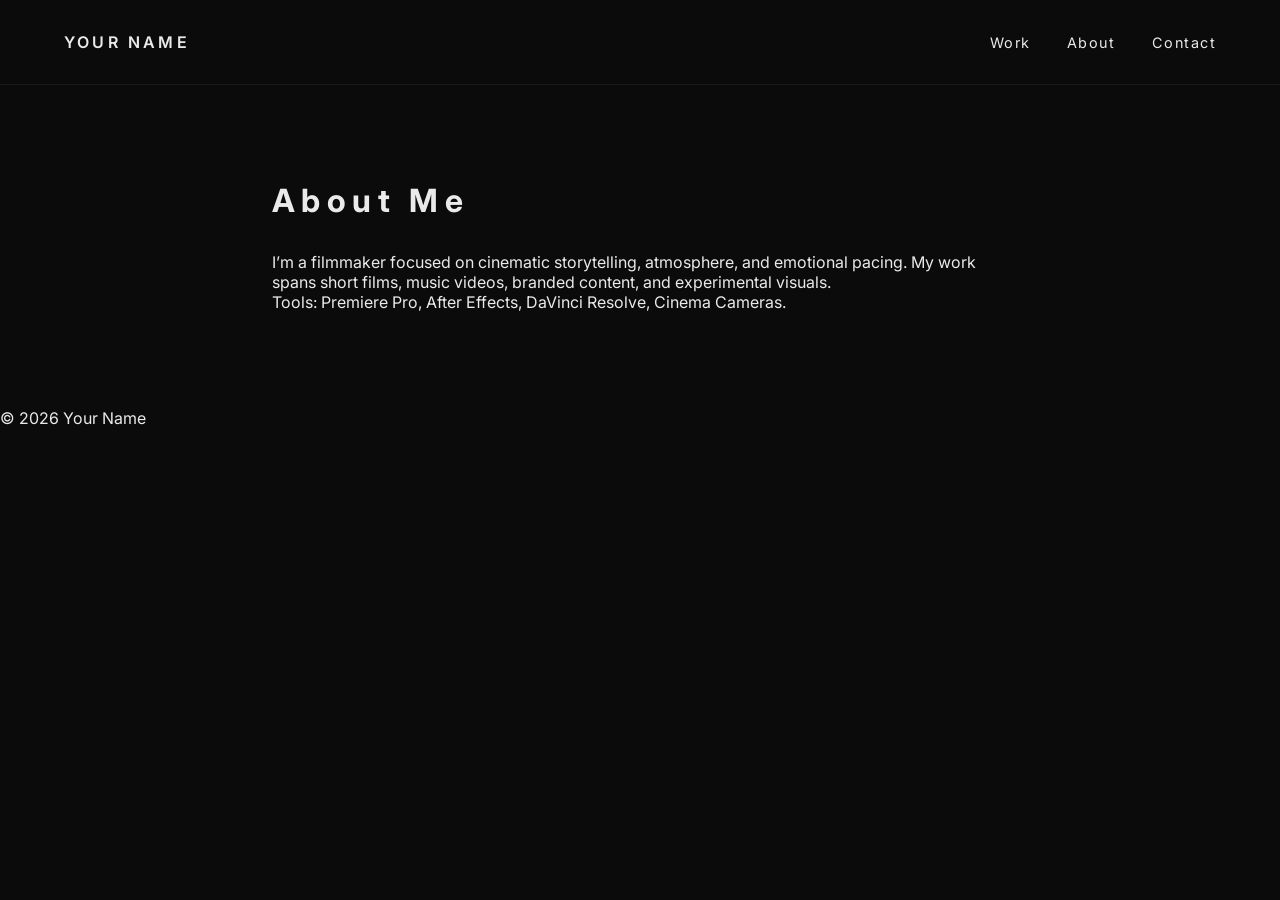
==== about.html @ 2c9fdd38 "Init commit" ====
<!DOCTYPE html>
<html lang="en">
<head>
  <meta charset="UTF-8">
  <title>About</title>
  <link rel="stylesheet" href="style.css">
  <meta name="viewport" content="width=device-width, initial-scale=1.0">
</head>
<body>

<header class="simple-header">
  <nav class="nav">
    <div class="logo">YOUR NAME</div>
    <div class="nav-links">
      <a href="index.html">Work</a>
      <a href="about.html">About</a>
      <a href="contact.html">Contact</a>
    </div>
  </nav>
</header>

<main class="about">
  <h1>About Me</h1>
  <p>
    I’m a filmmaker focused on cinematic storytelling, atmosphere,
    and emotional pacing. My work spans short films, music videos,
    branded content, and experimental visuals.
  </p>

  <p>
    Tools: Premiere Pro, After Effects, DaVinci Resolve, Cinema Cameras.
  </p>
</main>

<footer>
  © 2026 Your Name
</footer>

</body>
</html>
---- style.css ----
@import url('https://fonts.googleapis.com/css2?family=Inter:wght@300;400;600&display=swap');

* {
  margin: 0;
  padding: 0;
  box-sizing: border-box;
}

body {
  font-family: 'Inter', sans-serif;
  background: #0b0b0b;
  color: #eaeaea;
}

/* NAV */
.nav {
  display: flex;
  justify-content: space-between;
  align-items: center;
  padding: 2rem 4rem;
}

.logo {
  font-weight: 600;
  letter-spacing: 0.2em;
}

.nav-links a {
  margin-left: 2rem;
  text-decoration: none;
  color: #eaeaea;
  font-size: 0.9rem;
  letter-spacing: 0.1em;
}

.nav-links a:hover {
  color: #aaa;
}

/* HERO */
.hero {
  height: 80vh;
  background: linear-gradient(to bottom, rgba(0,0,0,0.6), #0b0b0b),
              url('https://images.unsplash.com/photo-1526170375885-4d8ecf77b99f');
  background-size: cover;
  background-position: center;
  display: flex;
  flex-direction: column;
  justify-content: space-between;
}

.hero-text {
  text-align: center;
  margin-bottom: 8rem;
}

.hero-text h1 {
  font-size: 3rem;
  letter-spacing: 0.15em;
}

.hero-text p {
  margin-top: 1rem;
  font-size: 0.9rem;
  letter-spacing: 0.3em;
  opacity: 0.7;
}

/* PORTFOLIO */
.portfolio {
  padding: 4rem;
}

.video-grid {
  display: grid;
  grid-template-columns: repeat(auto-fit, minmax(320px, 1fr));
  gap: 3rem;
}

.video-card {
  transition: transform 0.4s ease;
}

.video-card:hover {
  transform: scale(1.03);
}

.video-card iframe {
  width: 100%;
  aspect-ratio: 16 / 9;
  border: none;
}

.video-info {
  margin-top: 1rem;
}

.video-info h2 {
  font-size: 1rem;
  letter-spacing: 0.1em;
}

.video-info span {
  font-size: 0.75rem;
  opacity: 0.6;
}

/* ABOUT & CONTACT */
.simple-header {
  border-bottom: 1px solid #1a1a1a;
}

.about,
.contact {
  max-width: 800px;
  margin: auto;
  padding: 6rem 2rem;
}

.about h1,
.contact h1 {
  margin-bottom: 2rem;
  letter-spacing: 0.2em;
}

.about p,
.contact p {
  margin-
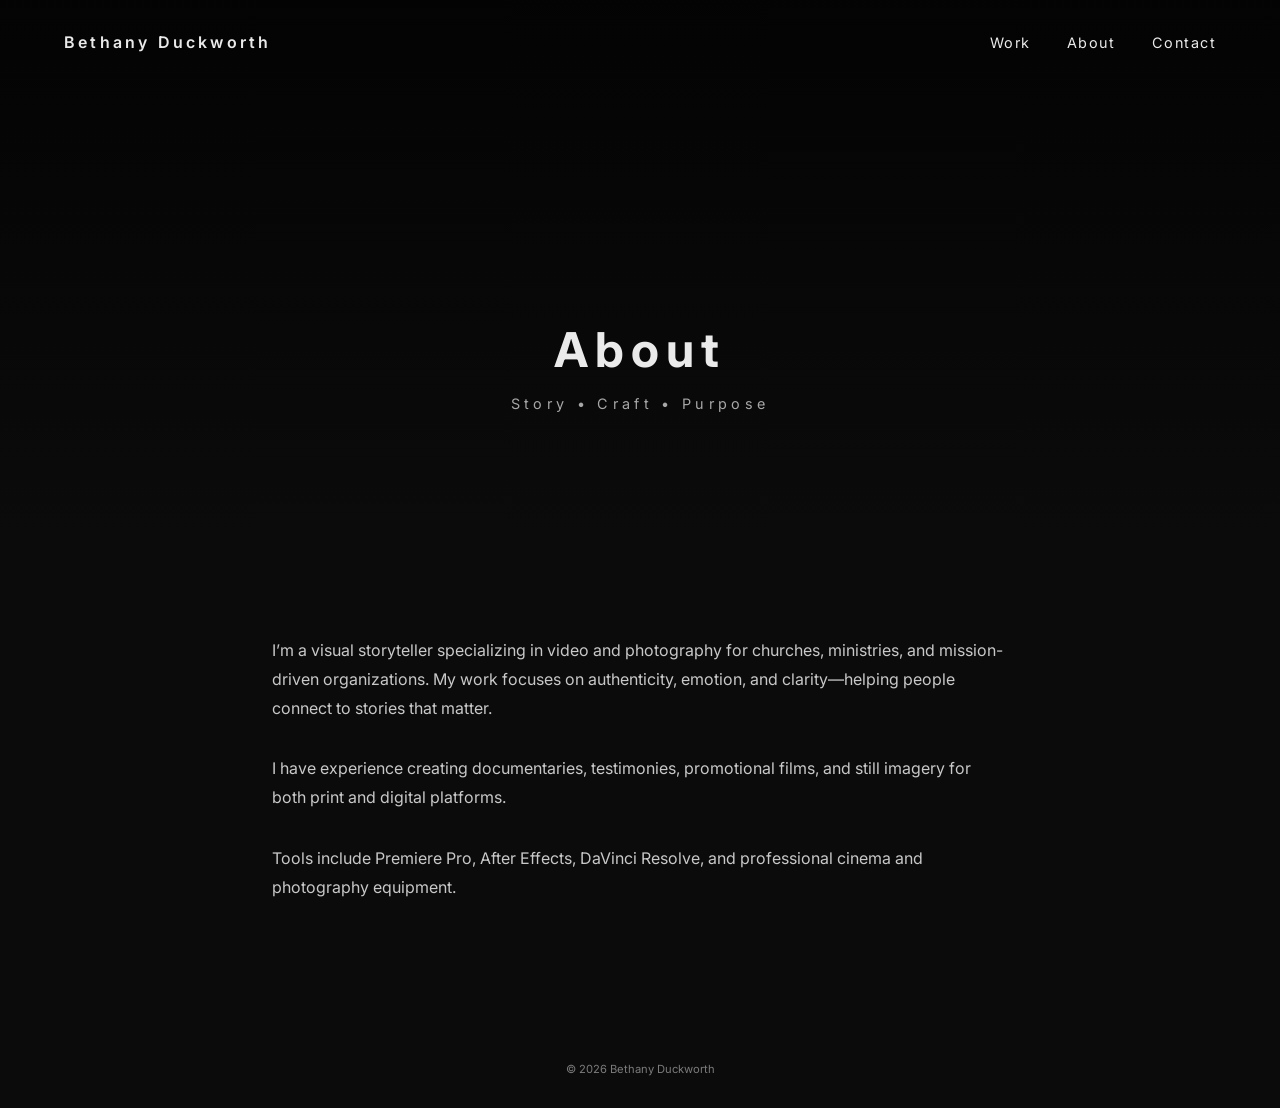
==== commit ae472f9b: "More" ====
--- a/about.html
+++ b/about.html
@@ -1,39 +1,50 @@
+<!-- about.html -->
 <!DOCTYPE html>
 <html lang="en">
 <head>
   <meta charset="UTF-8">
-  <title>About</title>
+  <title>About | Bethany Duckworth</title>
+  <meta name="viewport" content="width=device-width, initial-scale=1.0">
   <link rel="stylesheet" href="style.css">
-  <meta name="viewport" content="width=device-width, initial-scale=1.0">
 </head>
 <body>
 
-<header class="simple-header">
+<header class="hero simple-hero">
   <nav class="nav">
-    <div class="logo">YOUR NAME</div>
+    <div class="logo">Bethany Duckworth</div>
     <div class="nav-links">
       <a href="index.html">Work</a>
       <a href="about.html">About</a>
       <a href="contact.html">Contact</a>
     </div>
   </nav>
+
+  <div class="hero-text">
+    <h1>About</h1>
+    <p>Story • Craft • Purpose</p>
+  </div>
 </header>
 
 <main class="about">
-  <h1>About Me</h1>
   <p>
-    I’m a filmmaker focused on cinematic storytelling, atmosphere,
-    and emotional pacing. My work spans short films, music videos,
-    branded content, and experimental visuals.
+    I’m a visual storyteller specializing in video and photography for churches,
+    ministries, and mission-driven organizations. My work focuses on authenticity,
+    emotion, and clarity—helping people connect to stories that matter.
   </p>
 
   <p>
-    Tools: Premiere Pro, After Effects, DaVinci Resolve, Cinema Cameras.
+    I have experience creating documentaries, testimonies, promotional films,
+    and still imagery for both print and digital platforms.
+  </p>
+
+  <p>
+    Tools include Premiere Pro, After Effects, DaVinci Resolve, and professional
+    cinema and photography equipment.
   </p>
 </main>
 
 <footer>
-  © 2026 Your Name
+  © 2026 Bethany Duckworth
 </footer>
 
 </body>
--- a/style.css
+++ b/style.css
@@ -71,10 +71,12 @@
   padding: 4rem;
 }
 
+/* VIDEO GRID */
 .video-grid {
   display: grid;
   grid-template-columns: repeat(auto-fit, minmax(320px, 1fr));
   gap: 3rem;
+  margin-bottom: 6rem;
 }
 
 .video-card {
@@ -100,14 +102,65 @@
   letter-spacing: 0.1em;
 }
 
-.video-info span {
-  font-size: 0.75rem;
-  opacity: 0.6;
+/* PHOTO GRID */
+.photo-grid {
+  display: grid;
+  grid-template-columns: repeat(auto-fit, minmax(260px, 1fr));
+  gap: 2rem;
+  margin-bottom: 6rem;
 }
 
-/* ABOUT & CONTACT */
-.simple-header {
-  border-bottom: 1px solid #1a1a1a;
+.photo-card {
+  overflow: hidden;
+}
+
+.photo-card img {
+  width: 100%;
+  height: 100%;
+  object-fit: cover;
+  filter: grayscale(10%);
+  transition: transform 0.6s ease, filter 0.6s ease;
+}
+
+.photo-card:hover img {
+  transform: scale(1.05);
+  filter: grayscale(0%);
+}
+
+/* SECTION HEADERS */
+.section-header {
+  text-align: center;
+  margin-bottom: 4rem;
+}
+
+.section-eyebrow {
+  display: block;
+  font-size: 0.7rem;
+  letter-spacing: 0.3em;
+  text-transform: uppercase;
+  opacity: 0.6;
+  margin-bottom: 1rem;
+}
+
+.section-header h2 {
+  font-size: 2rem;
+  letter-spacing: 0.15em;
+}
+
+/* FOOTER */
+footer {
+  text-align: center;
+  padding: 2rem;
+  font-size: 0.7rem;
+  opacity: 0.5;
+}
+
+.simple-hero {
+  height: 60vh;
+  background: linear-gradient(to bottom, rgba(0,0,0,0.7), #0b0b0b),
+              url('https://images.unsplash.com/photo-1526170375885-4d8ecf77b99f');
+  background-size: cover;
+  background-position: center;
 }
 
 .about,
@@ -117,12 +170,19 @@
   padding: 6rem 2rem;
 }
 
-.about h1,
-.contact h1 {
+.about p,
+.contact p {
   margin-bottom: 2rem;
-  letter-spacing: 0.2em;
+  line-height: 1.8;
+  opacity: 0.85;
 }
 
-.about p,
-.contact p {
-  margin-
+.contact a {
+  color: #eaeaea;
+  text-decoration: none;
+  opacity: 0.7;
+}
+
+.contact a:hover {
+  opacity: 1;
+}
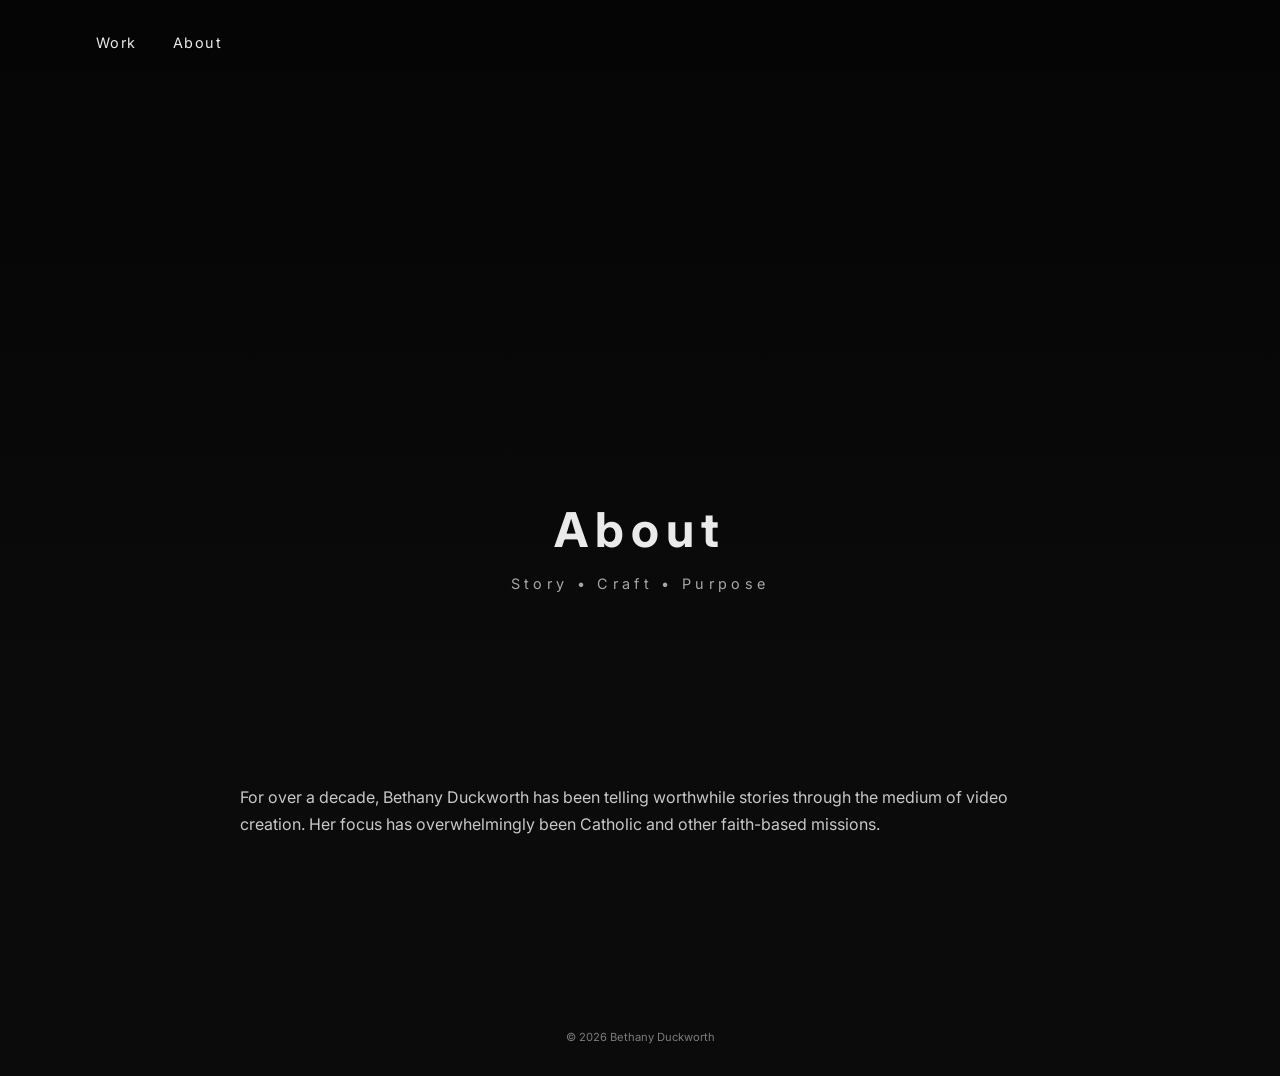
==== commit f99a799c: "About" ====
--- a/about.html
+++ b/about.html
@@ -1,4 +1,3 @@
-<!-- about.html -->
 <!DOCTYPE html>
 <html lang="en">
 <head>
@@ -9,13 +8,11 @@
 </head>
 <body>
 
-<header class="hero simple-hero">
+<header class="hero">
   <nav class="nav">
-    <div class="logo">Bethany Duckworth</div>
     <div class="nav-links">
       <a href="index.html">Work</a>
       <a href="about.html">About</a>
-      <a href="contact.html">Contact</a>
     </div>
   </nav>
 
@@ -25,22 +22,14 @@
   </div>
 </header>
 
-<main class="about">
-  <p>
-    I’m a visual storyteller specializing in video and photography for churches,
-    ministries, and mission-driven organizations. My work focuses on authenticity,
-    emotion, and clarity—helping people connect to stories that matter.
-  </p>
+<main class="portfolio">
 
-  <p>
-    I have experience creating documentaries, testimonies, promotional films,
-    and still imagery for both print and digital platforms.
-  </p>
-
-  <p>
-    Tools include Premiere Pro, After Effects, DaVinci Resolve, and professional
-    cinema and photography equipment.
-  </p>
+  <section class="video-grid">
+    <p style="margin: auto; max-width: 800px; font-size: 1rem; opacity: 0.85; line-height: 1.7;">
+      For over a decade, Bethany Duckworth has been telling worthwhile stories through the medium 
+      of video creation. Her focus has overwhelmingly been Catholic and other faith-based missions.
+    </p>
+  </section>
 </main>
 
 <footer>
--- a/style.css
+++ b/style.css
@@ -186,3 +186,76 @@
 .contact a:hover {
   opacity: 1;
 }
+
+.video-card video {
+  width: 100%;
+  height: auto;
+  display: block;
+  border-radius: 6px;
+}
+
+/* FILM REEL CONTAINER */
+.film-reel {
+  display: grid;
+  grid-template-columns: repeat(auto-fit, minmax(320px, 1fr));
+  gap: 3rem;
+  margin-bottom: 6rem;
+}
+
+/* EACH FILM FRAME */
+.reel-frame {
+  background: #0f0f0f;
+  padding: 1rem 0;
+  border-radius: 12px;
+  position: relative;
+  text-align: center;
+}
+
+/* VIDEO */
+.reel-frame video {
+  width: 90%;
+  border-radius: 6px;
+  margin: 0 auto;
+  display: block;
+  box-shadow: 0 20px 40px rgba(0,0,0,0.6);
+}
+
+/* TITLE */
+.reel-frame h3 {
+  color: #eee;
+  font-size: 1rem;
+  margin-top: 1rem;
+  letter-spacing: 0.05em;
+  text-transform: uppercase;
+}
+
+/* SPROCKET HOLES */
+.sprockets {
+  height: 18px;
+  margin: 10px auto;
+  width: 90%;
+  background:
+    repeating-linear-gradient(
+      to right,
+      #000 0,
+      #000 12px,
+      transparent 12px,
+      transparent 22px
+    );
+}
+
+.video-description {
+  margin-top: 0.5rem;
+  font-size: 0.95rem;
+  color: #ccc;
+  line-height: 1.4;
+  font-style: italic;
+  max-width: 90%;
+  opacity: 0.9;
+  transition: opacity 0.3s ease;
+}
+
+.video-card:hover .video-description {
+  opacity: 1;
+  color: #fff;
+}
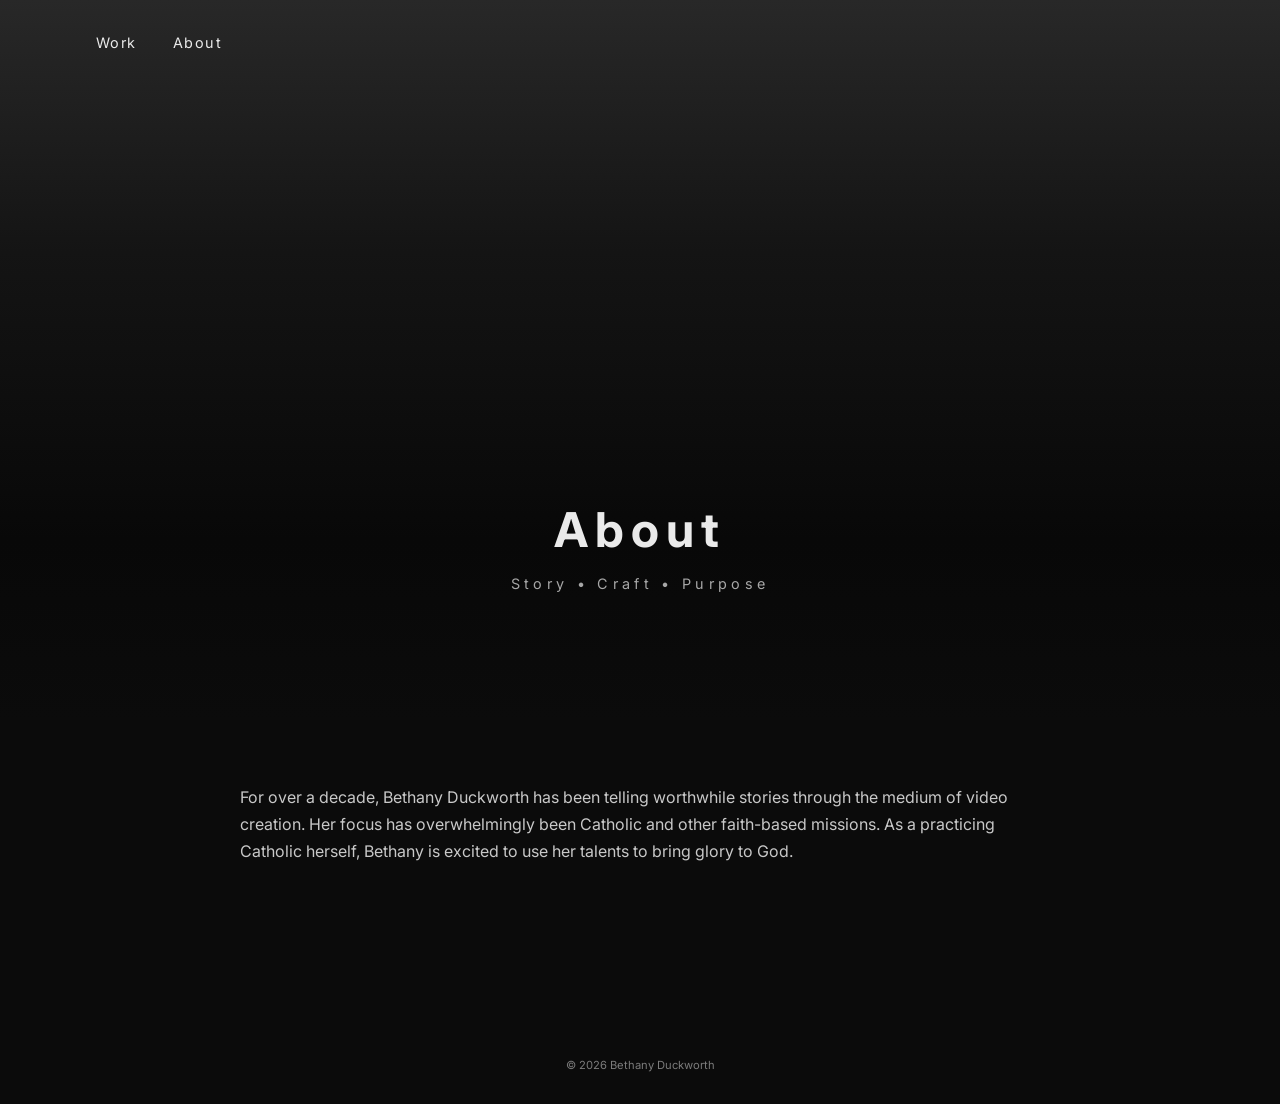
==== commit f6547fdf: "Gradiant" ====
--- a/about.html
+++ b/about.html
@@ -28,6 +28,7 @@
     <p style="margin: auto; max-width: 800px; font-size: 1rem; opacity: 0.85; line-height: 1.7;">
       For over a decade, Bethany Duckworth has been telling worthwhile stories through the medium 
       of video creation. Her focus has overwhelmingly been Catholic and other faith-based missions.
+      As a practicing Catholic herself, Bethany is excited to use her talents to bring glory to God.
     </p>
   </section>
 </main>
--- a/style.css
+++ b/style.css
@@ -40,10 +40,13 @@
 /* HERO */
 .hero {
   height: 80vh;
-  background: linear-gradient(to bottom, rgba(0,0,0,0.6), #0b0b0b),
-              url('https://images.unsplash.com/photo-1526170375885-4d8ecf77b99f');
-  background-size: cover;
-  background-position: center;
+  background: linear-gradient(
+    to bottom,
+    rgba(40, 40, 40, 1) 0%,
+    rgba(20, 20, 20, 1) 35%,
+    rgba(8, 8, 8, 1) 75%,
+    #0b0b0b 100%
+  );
   display: flex;
   flex-direction: column;
   justify-content: space-between;
@@ -157,8 +160,8 @@
 
 .simple-hero {
   height: 60vh;
-  background: linear-gradient(to bottom, rgba(0,0,0,0.7), #0b0b0b),
-              url('https://images.unsplash.com/photo-1526170375885-4d8ecf77b99f');
+  background: linear-gradient(to bottom, rgba(0,0,0,0.7), #0b0b0b);
+              /* url('https://images.unsplash.com/photo-1526170375885-4d8ecf77b99f'); */
   background-size: cover;
   background-position: center;
 }
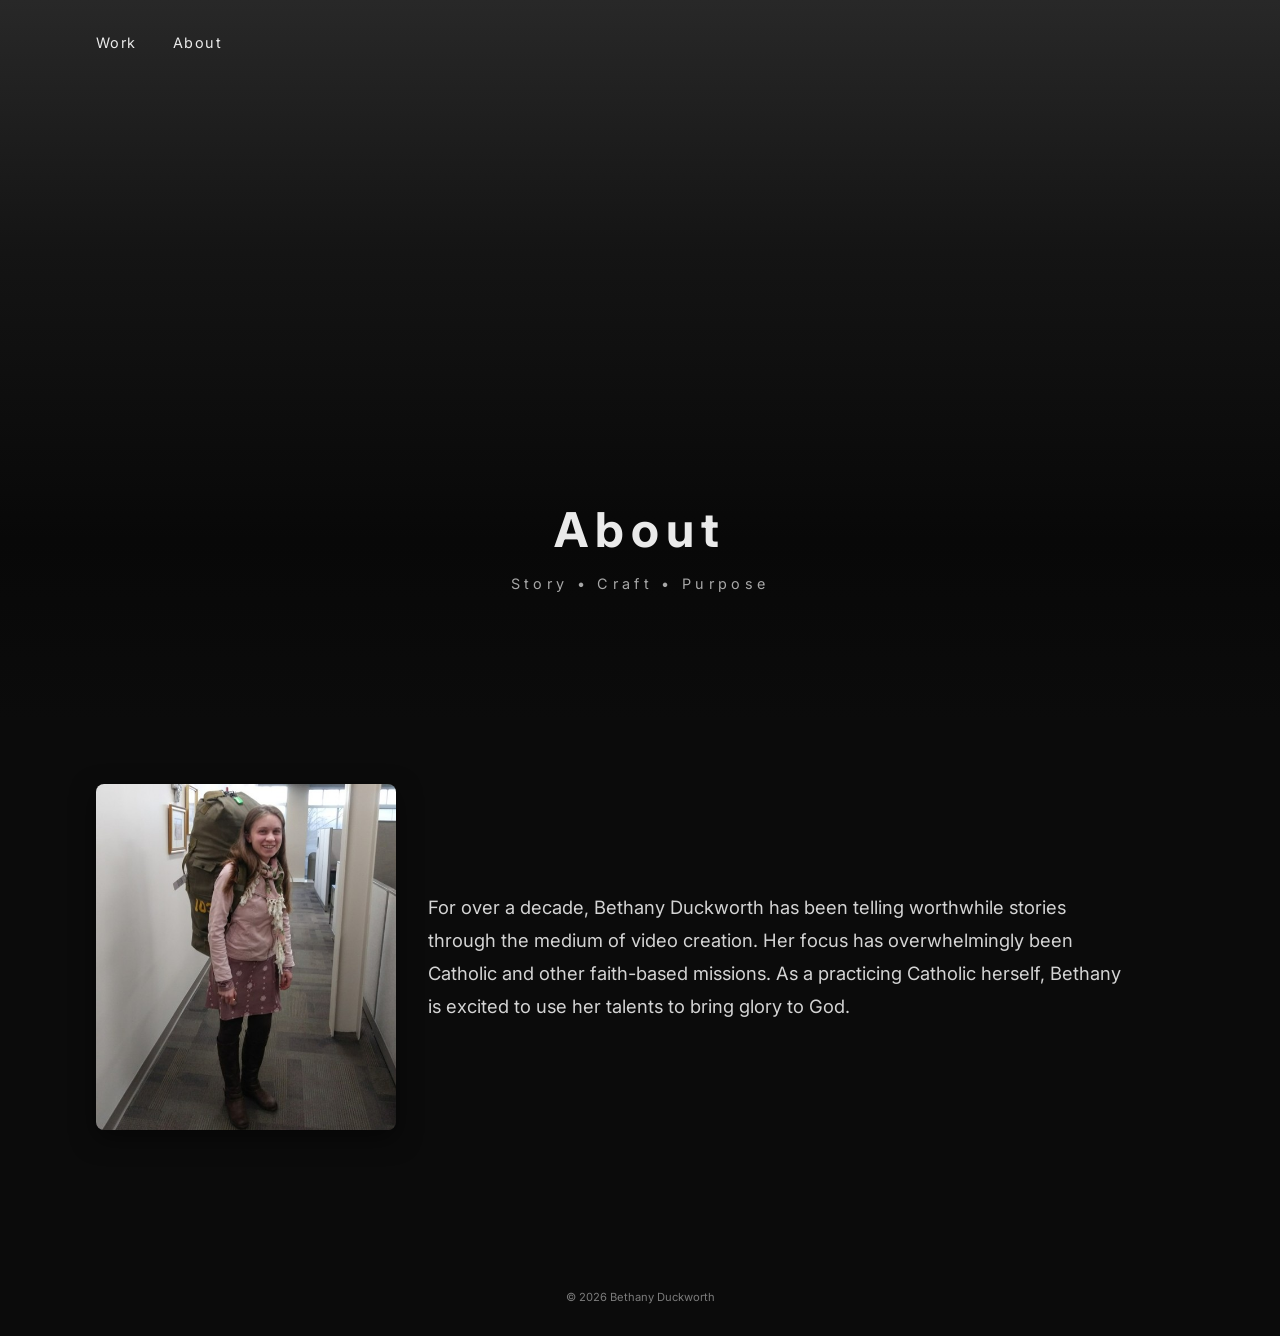
==== commit 61c439c5: "About" ====
--- a/about.html
+++ b/about.html
@@ -24,12 +24,18 @@
 
 <main class="portfolio">
 
-  <section class="video-grid">
-    <p style="margin: auto; max-width: 800px; font-size: 1rem; opacity: 0.85; line-height: 1.7;">
+   <section class="about-row">
+    <div class="about-image">
+      <img src="images/missiontrip.jpg" alt="About Bethany Duckworth">
+    </div>
+
+    <div class="about-text">
+      <p>
       For over a decade, Bethany Duckworth has been telling worthwhile stories through the medium 
       of video creation. Her focus has overwhelmingly been Catholic and other faith-based missions.
       As a practicing Catholic herself, Bethany is excited to use her talents to bring glory to God.
-    </p>
+      </p>
+    </div>
   </section>
 </main>
 
--- a/style.css
+++ b/style.css
@@ -262,3 +262,79 @@
   opacity: 1;
   color: #fff;
 }
+
+.photo-about img {
+  width: 100%;
+  max-width: 800px;
+  display: block;
+  margin: 2rem auto;
+  border-radius: 8px;
+  object-fit: cover;
+  box-shadow: 0 10px 30px rgba(0,0,0,0.5);
+}
+
+/* ABOUT ROW */
+.about-row {
+  display: flex;
+  flex-wrap: wrap;
+  align-items: center;
+  gap: 2rem;
+  margin-bottom: 4rem;
+  padding: 0 2rem;
+}
+
+.about-image img {
+  width: 100%;
+  max-width: 400px;
+  border-radius: 8px;
+  object-fit: cover;
+  display: block;
+  box-shadow: 0 8px 25px rgba(0, 0, 0, 0.5);
+}
+
+.about-text {
+  max-width: 600px;
+}
+
+.about-text h2 {
+  margin-bottom: 1rem;
+  font-size: 2rem;
+  letter-spacing: 0.15em;
+}
+
+/* ABOUT ROW */
+.about-row {
+  display: flex;
+  flex-wrap: wrap;
+  align-items: center;
+  gap: 2rem;
+  margin-bottom: 4rem;
+  padding: 0 2rem;
+}
+
+/* Smaller image */
+.about-image img {
+  width: 100%;
+  max-width: 300px; /* reduced so image is smaller */
+  border-radius: 8px;
+  object-fit: cover;
+  display: block;
+  box-shadow: 0 8px 25px rgba(0, 0, 0, 0.5);
+}
+
+/* Larger text */
+.about-text {
+  max-width: 700px;
+}
+
+.about-text h2 {
+  margin-bottom: 1.25rem;
+  font-size: 2.4rem; /* larger heading */
+  letter-spacing: 0.15em;
+}
+
+.about-text p {
+  font-size: 1.15rem; /* larger paragraph text */
+  line-height: 1.8;
+  opacity: 0.9;
+}
